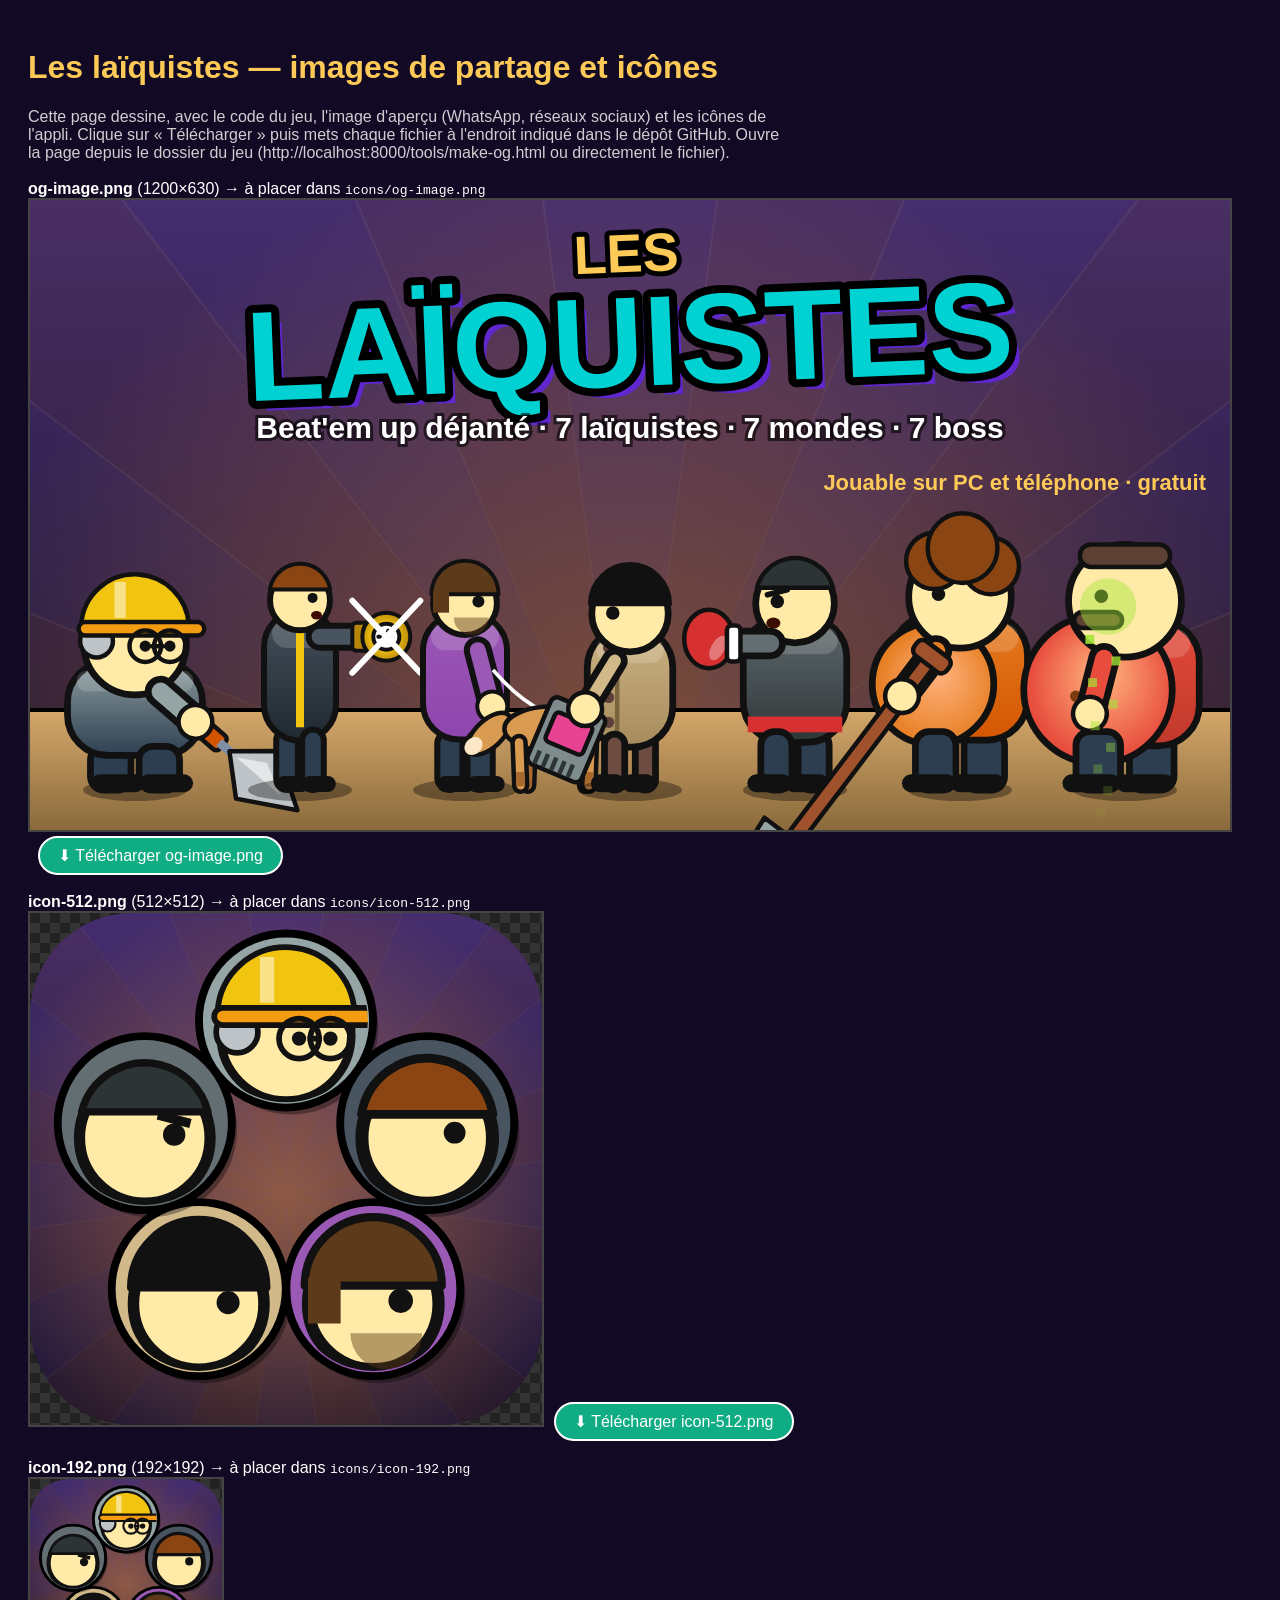
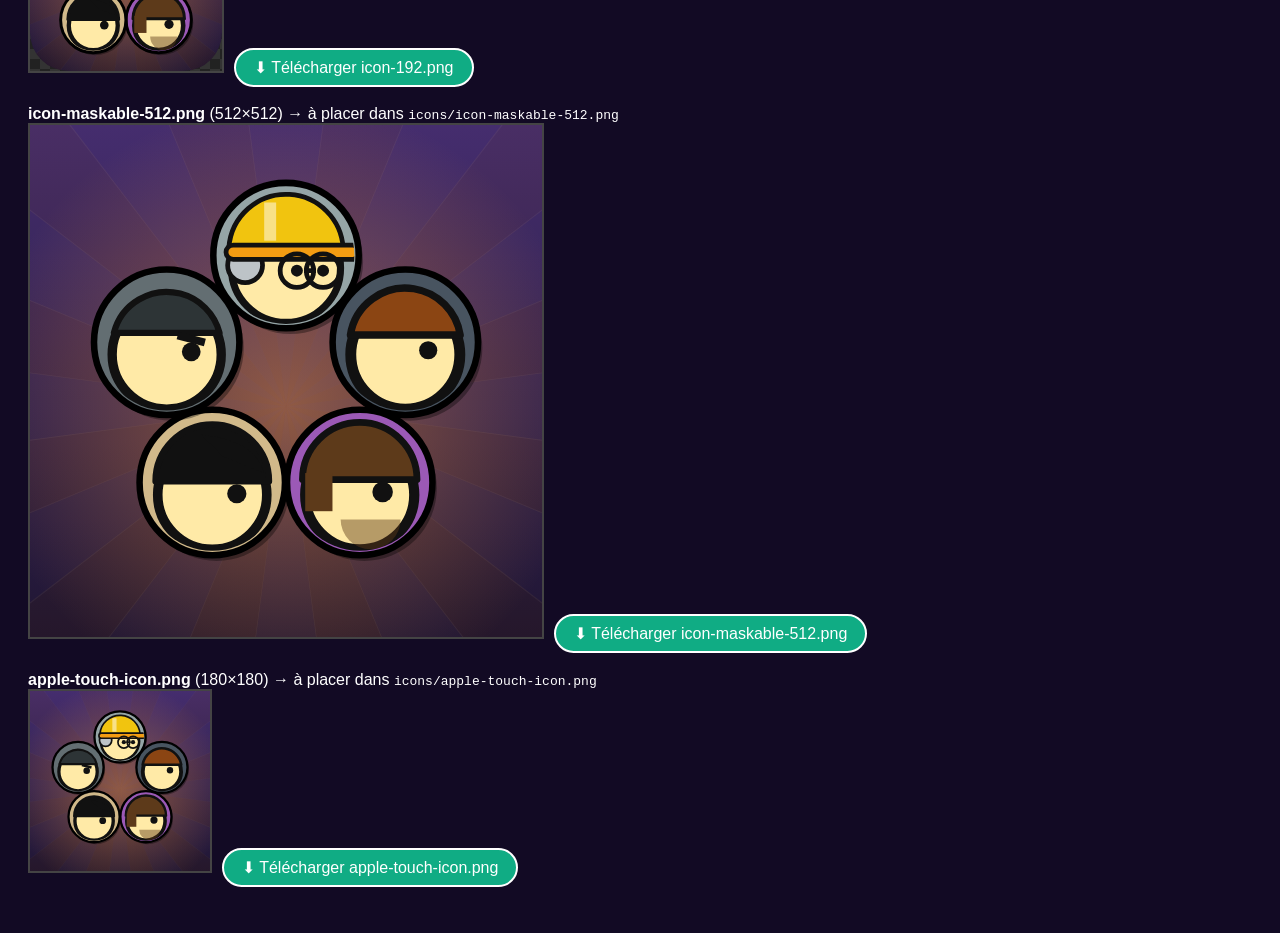
==== tools/make-og.html @ 4fe2a2ad "Add files via upload Version 3.2.0" ====
<!DOCTYPE html>
<html lang="fr">
<head>
<meta charset="UTF-8">
<title>Les laïquistes — fabrique d'images (partage + icônes)</title>
<style>
  body { background: #120a24; color: #fff; font-family: 'Trebuchet MS', Arial, sans-serif; padding: 20px; }
  h1 { color: #feca57; } .item { margin: 18px 0; } canvas { max-width: 100%; border: 2px solid #444; background: repeating-conic-gradient(#333 0 25%, #222 0 50%) 0 0 / 20px 20px; }
  button { font-size: 16px; padding: 8px 18px; border-radius: 20px; border: 2px solid #fff; background: #10ac84; color: #fff; cursor: pointer; margin-left: 10px; }
  p { opacity: .8; max-width: 760px; }
</style>
</head>
<body>
<h1>Les laïquistes — images de partage et icônes</h1>
<p>Cette page dessine, avec le code du jeu, l'image d'aperçu (WhatsApp, réseaux sociaux) et les icônes de l'appli.
Clique sur « Télécharger » puis mets chaque fichier à l'endroit indiqué dans le dépôt GitHub.
Ouvre la page depuis le dossier du jeu (http://localhost:8000/tools/make-og.html ou directement le fichier).</p>
<div id="list"></div>

<script src="../js/config.js"></script>
<script src="../js/data.js"></script>
<script src="../js/draw.js"></script>
<script src="../js/backgrounds.js"></script>
<script>
// ---------- dessins ----------
const HEROES5 = ['christian', 'guilhem', 'fateh', 'faouzi', 'venum'];

// Fond « soleil levant » violet/orange, comme le menu du jeu
function burst(ctx, W, H, cx, cy) {
  const g = ctx.createLinearGradient(0, 0, 0, H); g.addColorStop(0, '#3b2266'); g.addColorStop(1, '#140a28');
  ctx.fillStyle = g; ctx.fillRect(0, 0, W, H);
  ctx.save(); ctx.translate(cx, cy);
  for (let i = 0; i < 24; i++) { ctx.rotate(Math.PI / 12); ctx.fillStyle = i % 2 ? 'rgba(255,255,255,.05)' : 'rgba(254,202,87,.07)'; ctx.beginPath(); ctx.moveTo(0, 0); ctx.lineTo(Math.max(W, H) * 1.5, -Math.max(W, H) * 0.2); ctx.lineTo(Math.max(W, H) * 1.5, Math.max(W, H) * 0.2); ctx.fill(); }
  ctx.restore();
  const r = ctx.createRadialGradient(cx, cy, 0, cx, cy, Math.max(W, H) * 0.6); r.addColorStop(0, 'rgba(255,159,67,.45)'); r.addColorStop(1, 'rgba(255,159,67,0)');
  ctx.fillStyle = r; ctx.fillRect(0, 0, W, H);
}
// Tête ronde d'un héros dans un médaillon coloré
function medal(ctx, kind, x, y, R) {
  const c = CHARACTERS[kind];
  ctx.save(); ctx.lineJoin = 'round';
  ctx.fillStyle = 'rgba(0,0,0,.35)'; ctx.beginPath(); ctx.arc(x + R * 0.06, y + R * 0.08, R, 0, Math.PI * 2); ctx.fill();
  ctx.fillStyle = c.light; ctx.strokeStyle = '#000'; ctx.lineWidth = R * 0.09; ctx.beginPath(); ctx.arc(x, y, R, 0, Math.PI * 2); ctx.fill(); ctx.stroke();
  ctx.save(); ctx.beginPath(); ctx.arc(x, y, R * 0.94, 0, Math.PI * 2); ctx.clip();
  drawHead(ctx, kind, x, y + R * 0.02, R * 1.95);
  ctx.restore(); ctx.restore();
}
// 5 têtes en couronne autour du centre. rr = rayon de la couronne, R = rayon d'un médaillon
function heads(ctx, S, rr, R) {
  const cx = S / 2, cy = S / 2;
  HEROES5.forEach((k, i) => { const a = -Math.PI / 2 + i * Math.PI * 2 / 5; medal(ctx, k, cx + Math.cos(a) * rr, cy + Math.sin(a) * rr, R); });
}
function drawIcon(ctx, S, maskable) {
  ctx.clearRect(0, 0, S, S);
  ctx.save();
  if (!maskable) { // icône « any » : carré arrondi, coins transparents
    const r = S * 0.2; ctx.beginPath(); ctx.roundRect(0, 0, S, S, r); ctx.clip();
  }
  burst(ctx, S, S, S / 2, S * 0.55);
  ctx.restore();
  // maskable : tout le contenu tient dans le cercle central (80 % de la taille)
  if (maskable) heads(ctx, S, S * 0.245, S * 0.142);
  else heads(ctx, S, S * 0.29, S * 0.17);
}
function drawOG(ctx, W, H) {
  burst(ctx, W, H, W / 2, H * 1.05);
  // sol
  const g = ctx.createLinearGradient(0, H - 120, 0, H); g.addColorStop(0, '#d4a76a'); g.addColorStop(1, '#8a6a3c');
  ctx.fillStyle = g; ctx.fillRect(0, H - 120, W, 120); ctx.fillStyle = '#000'; ctx.fillRect(0, H - 122, W, 4);
  // titre
  ctx.save(); ctx.translate(W / 2, 150); ctx.rotate(-0.04); ctx.textAlign = 'center'; ctx.lineJoin = 'round';
  ctx.font = '900 54px "Arial Black", Arial'; ctx.lineWidth = 10; ctx.strokeStyle = '#000'; ctx.fillStyle = '#feca57';
  ctx.strokeText('LES', 0, -78); ctx.fillText('LES', 0, -78);
  ctx.font = '900 128px "Arial Black", Arial'; ctx.lineWidth = 16;
  ctx.fillStyle = '#5f27cd'; ctx.fillText('LAÏQUISTES', 10, 46); ctx.strokeText('LAÏQUISTES', 0, 36);
  ctx.fillStyle = '#00d2d3'; ctx.fillText('LAÏQUISTES', 0, 36);
  ctx.restore();
  ctx.textAlign = 'center'; ctx.font = 'bold 30px "Trebuchet MS", Arial'; ctx.fillStyle = '#fff'; ctx.lineWidth = 6; ctx.strokeStyle = 'rgba(0,0,0,.6)';
  const sub = "Beat'em up déjanté · 7 laïquistes · 7 mondes · 7 boss";
  ctx.strokeText(sub, W / 2, 238); ctx.fillText(sub, W / 2, 238);
  // les 7 laïquistes alignés
  ROSTER.forEach((k, i) => {
    const x = 105 + i * 165, y = H - 40;
    ctx.fillStyle = 'rgba(0,0,0,.35)'; ctx.beginPath(); ctx.ellipse(x, y, 52, 11, 0, 0, Math.PI * 2); ctx.fill();
    ctx.save(); ctx.translate(x, y); ctx.lineJoin = 'round';
    drawCharacter(ctx, k, { dir: i < 3 ? 1 : -1, scale: k === 'guilhem' || k === 'fateh' ? 2.0 : 2.25, t: 0.7 + i, pose: i % 3 === 1 ? 'attack' : 'idle', poseT: 0.5, companion: k === 'fateh' });
    ctx.restore();
  });
  ctx.font = 'bold 22px "Trebuchet MS", Arial'; ctx.fillStyle = '#feca57'; ctx.textAlign = 'right';
  ctx.fillText('Jouable sur PC et téléphone · gratuit', W - 24, 290);
}

// ---------- liste des images ----------
const IMAGES = [
  { file: 'og-image.png', where: 'icons/og-image.png', w: 1200, h: 630, draw: (c, w, h) => drawOG(c, w, h) },
  { file: 'icon-512.png', where: 'icons/icon-512.png', w: 512, h: 512, draw: (c, w) => drawIcon(c, w, false) },
  { file: 'icon-192.png', where: 'icons/icon-192.png', w: 192, h: 192, draw: (c, w) => drawIcon(c, w, false) },
  { file: 'icon-maskable-512.png', where: 'icons/icon-maskable-512.png', w: 512, h: 512, draw: (c, w) => drawIcon(c, w, true) },
  { file: 'apple-touch-icon.png', where: 'icons/apple-touch-icon.png', w: 180, h: 180, draw: (c, w) => drawIcon(c, w, true) },
];
const list = document.getElementById('list');
window.RENDERED = {};
IMAGES.forEach(it => {
  const div = document.createElement('div'); div.className = 'item';
  const cv = document.createElement('canvas'); cv.width = it.w; cv.height = it.h;
  it.draw(cv.getContext('2d'), it.w, it.h);
  const btn = document.createElement('button'); btn.textContent = '⬇ Télécharger ' + it.file;
  btn.onclick = () => cv.toBlob(b => { const a = document.createElement('a'); a.href = URL.createObjectURL(b); a.download = it.file; a.click(); }, 'image/png');
  div.innerHTML = `<div><b>${it.file}</b> (${it.w}×${it.h}) → à placer dans <code>${it.where}</code></div>`;
  div.appendChild(cv); div.appendChild(btn); list.appendChild(div);
  window.RENDERED[it.file] = cv;
});
</script>
</body>
</html>
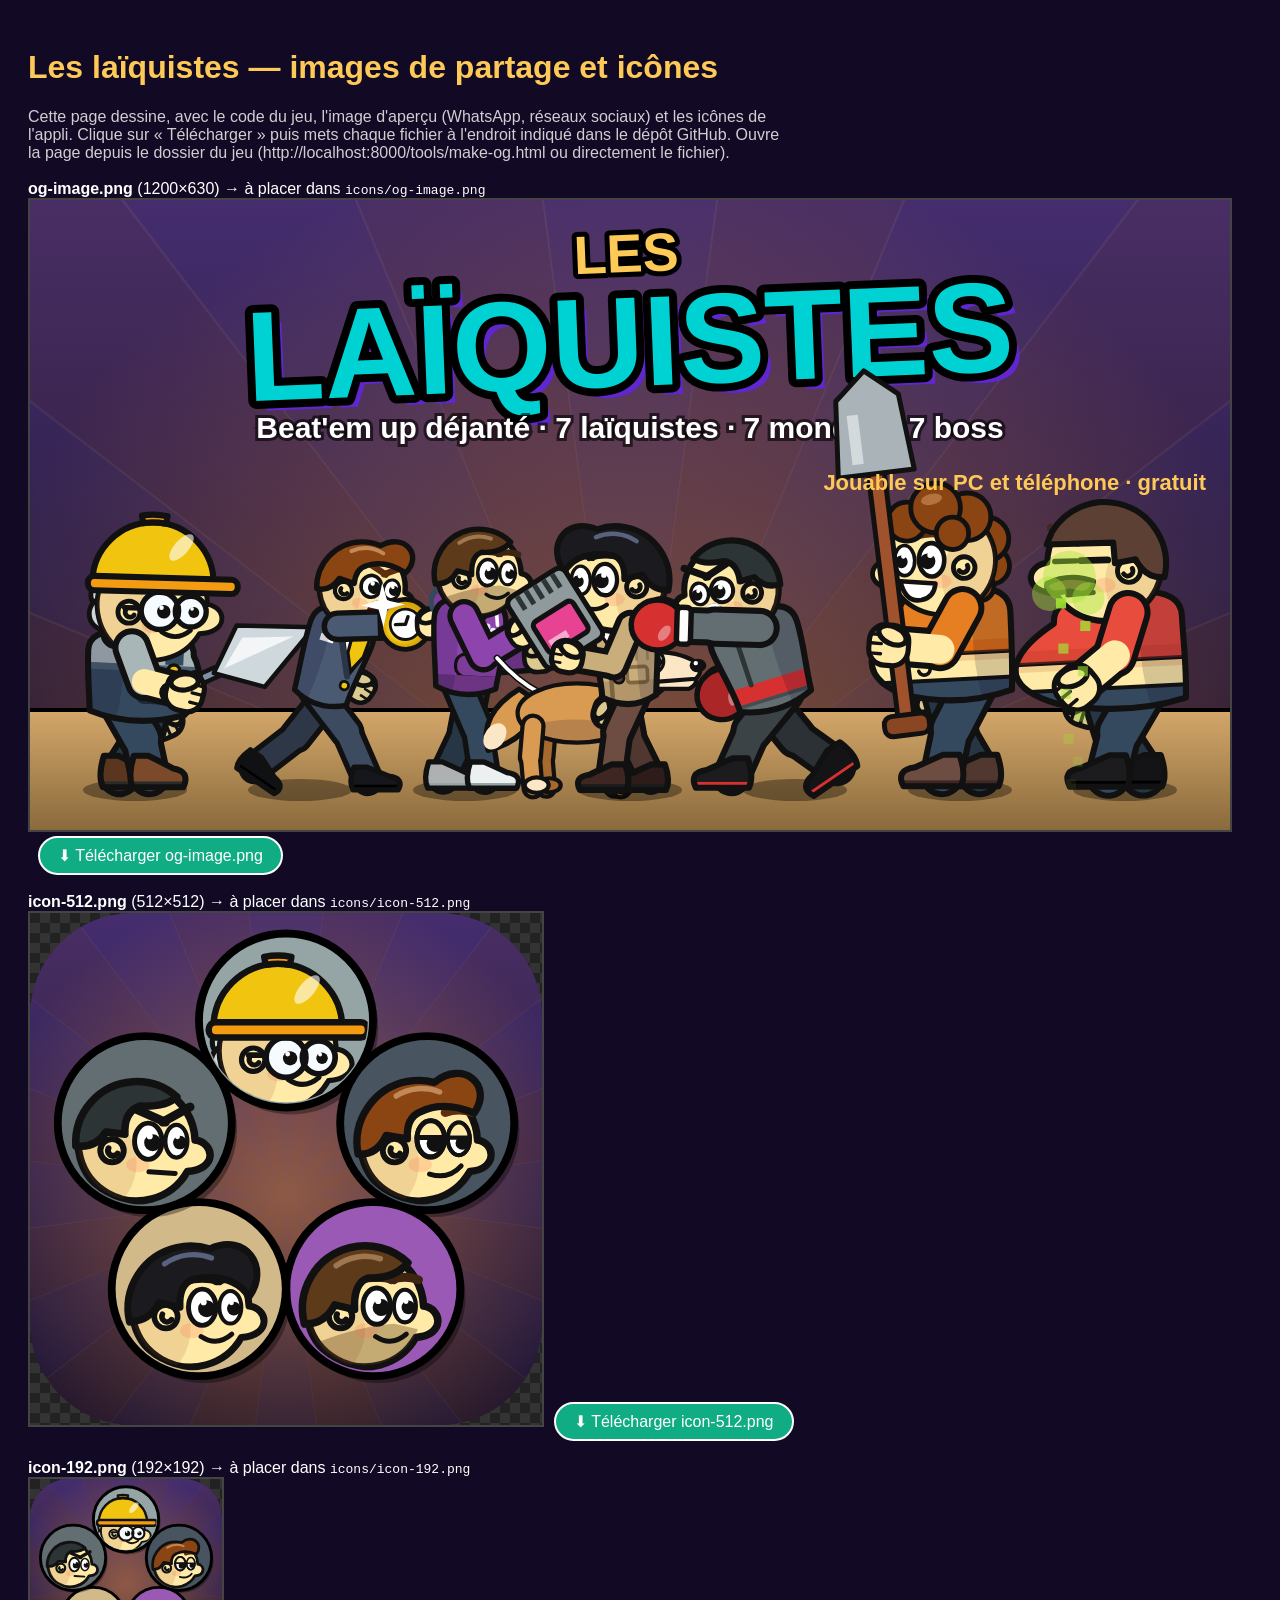
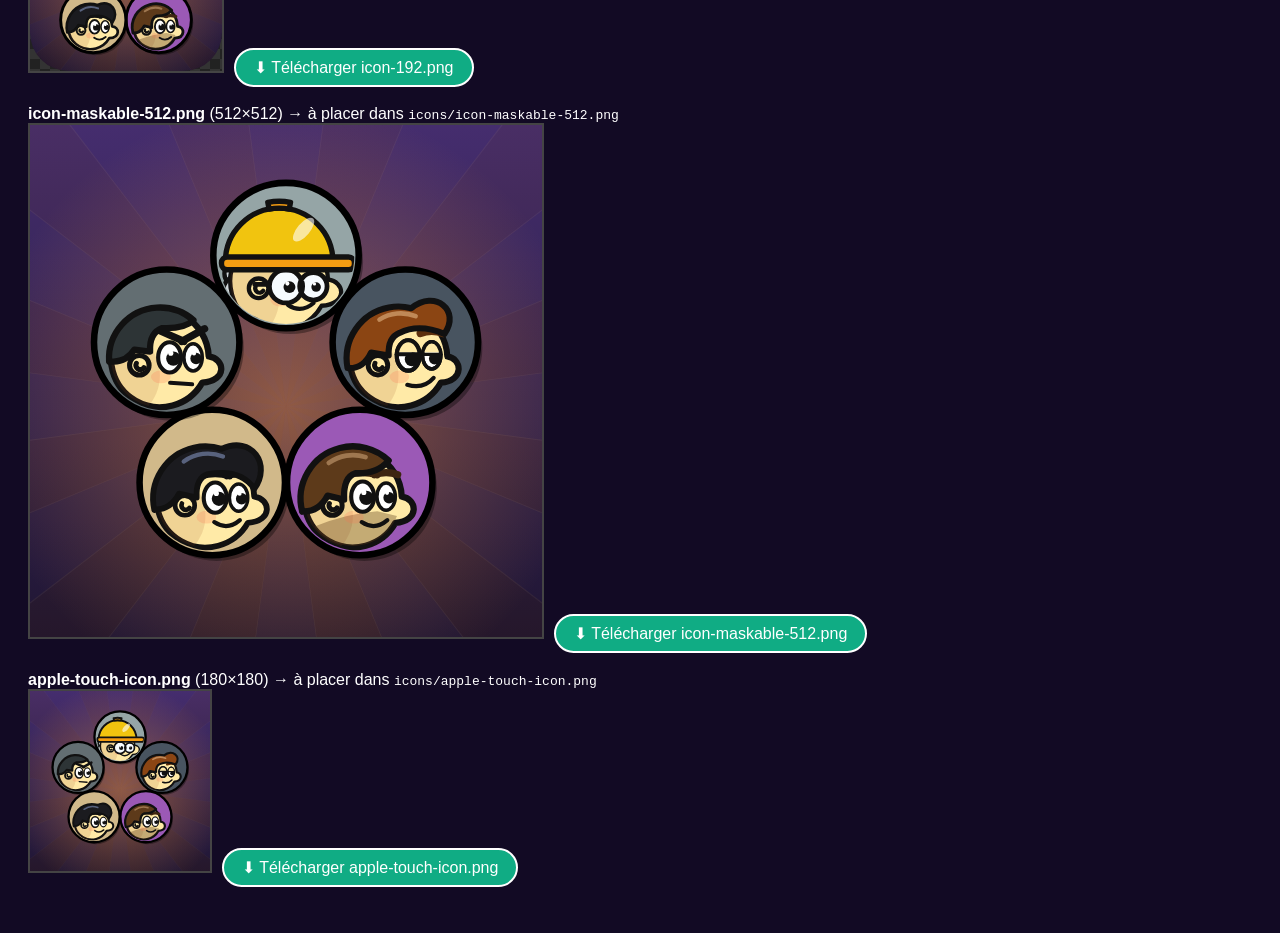
==== commit e4eb6334: "v4.4.0 — étape 8c-2 : écran titre, finitions, retrait des anciens dessins Frise du titre refaite (hé" ====
--- a/tools/make-og.html
+++ b/tools/make-og.html
@@ -20,6 +20,8 @@
 <script src="../js/config.js"></script>
 <script src="../js/data.js"></script>
 <script src="../js/draw.js"></script>
+<script src="../js/persos.js"></script>
+<script src="../js/betes.js"></script>
 <script src="../js/backgrounds.js"></script>
 <script>
 // ---------- dessins ----------
